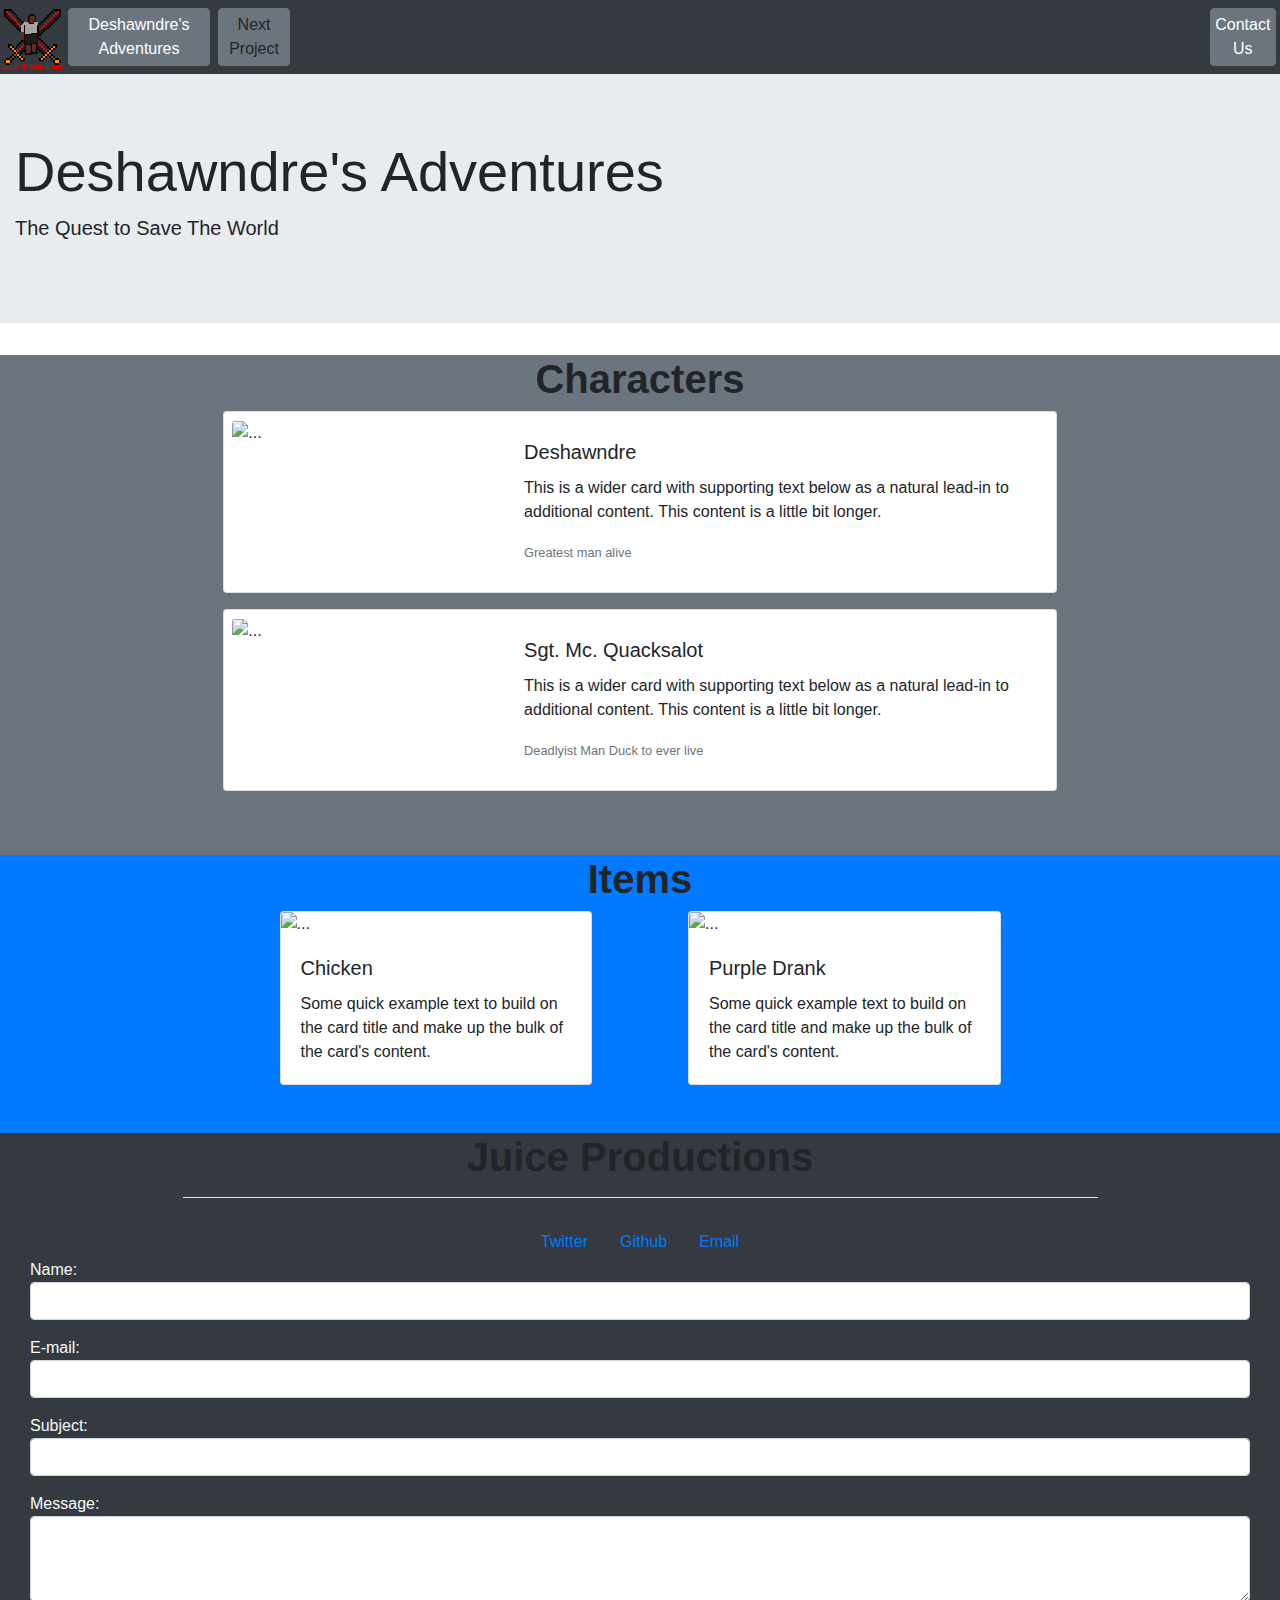
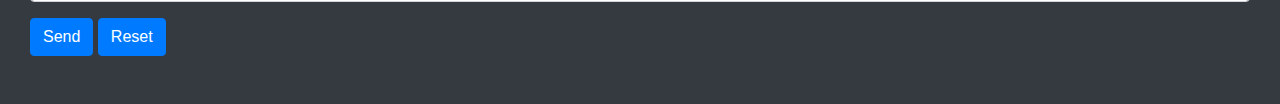
==== deshawndrepage.html @ 8f4e0a9c "Layout completed for Deshawndre Page" ====
<!DOCTYPE html>
<html lang="en">

<head>
    <meta charset="UTF-8">
    <meta name="viewport" content="width=device-width, initial-scale=1.0">
    <title>Juice Productions</title>
    <!-----------------------------Bootstrap----------------------------->
    <link rel="stylesheet" href="https://stackpath.bootstrapcdn.com/bootstrap/4.3.1/css/bootstrap.min.css"
        integrity="sha384-ggOyR0iXCbMQv3Xipma34MD+dH/1fQ784/j6cY/iJTQUOhcWr7x9JvoRxT2MZw1T" crossorigin="anonymous">
</head>

<body>
    <nav class="navbar navbar-expand d-flex sticky-top bg-dark p-0">
        <a href="/index.html" class="navbar-brand mr-0 pr-0">
            <img class="img " src="Images/Juice Productions Logo2-64.png" alt="Logo">
        </a>
        <a class="btn btn-secondary p-1 m-1 text-wrap" href="/deshawndrepage.html">Deshawndre's Adventures</a>
        <a class="btn btn-secondary p-1 m-1 text-wrap">Next Project</a>
        <div class="spacer w-100"></div>
        <a class="btn btn-secondary p-1 m-1 text-wrap justify-self-end" href="#Contact">Contact Us</a>
    </nav>
    <div class="jumbotron jumbotron-fluid">
        <div class="container-fluid">
            <h1 class="display-4">Deshawndre's Adventures</h1>
            <p class="lead">The Quest to Save The World</p>
        </div>
    </div>
    <div class="container-fluid w-100 team bg-secondary pb-5 d-flex flex-column align-items-center">
        <h1 class="col-lg-12 text-center font-weight-bold">Characters</h1>
        <div class="card mb-3 mh-50 col-lg-8  p-2">
            <div class="row no-gutters">
                <div class="col-md-4">
                    <img src="https://via.placeholder.com/200x400?text=Image+of+Deshawndre" class="card-img img-fluid" alt="...">
                </div>
                <div class="col-md-8">
                    <div class="card-body">
                        <h5 class="card-title img-fluid">Deshawndre</h5>
                        <p class="card-text">This is a wider card with supporting text below as a natural lead-in to
                            additional content. This content is a little bit longer.</p>
                        <p class="card-text"><small class="text-muted">Greatest man alive</small></p>
                    </div>
                </div>
            </div>
        </div>
        <div class="card mb-3 mh-50 col-lg-8  p-2">
            <div class="row no-gutters">
                <div class="col-md-4">
                    <img src="https://via.placeholder.com/200x400?text=Image+of+Deshawndre" class="card-img img-fluid" alt="...">
                </div>
                <div class="col-md-8">
                    <div class="card-body">
                        <h5 class="card-title">Sgt. Mc. Quacksalot</h5>
                        <p class="card-text">This is a wider card with supporting text below as a natural lead-in to
                            additional content. This content is a little bit longer.</p>
                        <p class="card-text"><small class="text-muted">Deadlyist Man Duck to ever live</small></p>
                    </div>
                </div>
            </div>
        </div>
    </div>
    <div class="container-fluid w-100 team bg-primary pb-5 d-flex flex-column">
        <h1 class=" text-center font-weight-bold ">Items</h1>
        <div class="d-flex justify-content-center flex-wrap">
            <div class="card w-25 mx-5">
                <img src="https://via.placeholder.com/100x100" class="card-img-top " alt="...">
                <div class="card-body">
                    <h5 class="card-title">Chicken</h5>
                    <p class="card-text">Some quick example text to build on the card title and make up the bulk of the
                        card's content.</p>
                </div>
            </div>
            <div class="card w-25 mx-5">
                <img src="https://via.placeholder.com/100x100" class="card-img-top flex-shrink-1" alt="...">
                <div class="card-body">
                    <h5 class="card-title">Purple Drank</h5>
                    <p class="card-text">Some quick example text to build on the card title and make up the bulk of the
                        card's content.</p>
                </div>
            </div>
        </div>
    </div>















    <div class="container-fluid w-100 team bg-dark pb-5 d-flex flex-column align-items-center">
        <footer class="col-12">
            <h1 class="col-lg-12 text-center font-weight-bold">Juice Productions</h1>
            <hr class="bg-light w-75">
            <ul class="list-group list-group-horizontal pt-3  justify-content-center">
                <li class="list-group item px-3"><a href="https://www.twitter.com">Twitter</a></li>
                <li class="list-group item px-3"><a href="https://Github.com">Github</a></li>
                <li class="list-group item px-3"><a href="mailto: shaunnorton87@gmail.com">Email</a></li>
            </ul>
            <form action="mailto:shaunman2@hotmail.com" method="get" enctype="text/plain" class=" m-0"
                id="Contact">
                <div class="form-group">
                    <span class="form-text text-light">Name:</span>
                    <input type="text" class="form-control" name="name">
                </div>
                <div class="form-group">
                    <span class="form-text text-light">E-mail:</span>
                    <input type="text" class="form-control" name="mail">
                </div>
                <div class="form-group">
                    <span class="form-text text-light">Subject:</span>
                    <input type="text" class="form-control" name="subject">
                </div>
                <div class="form-group">
                    <span class="form-text text-light">Message:</span>
                    <textarea class="form-control" name="body" rows="3"></textarea>
                </div>
                <input type="submit" value="Send" class="btn btn-primary">
                <input type="reset" value="Reset" class="btn btn-primary">
            </form>


        </footer>
    </div>
</body>
</footer>
</div>
<!-------------------------Bootstrap Scripts------------------------->
<script src="https://code.jquery.com/jquery-3.3.1.slim.min.js"
    integrity="sha384-q8i/X+965DzO0rT7abK41JStQIAqVgRVzpbzo5smXKp4YfRvH+8abtTE1Pi6jizo"
    crossorigin="anonymous"></script>
<script src="https://cdnjs.cloudflare.com/ajax/libs/popper.js/1.14.7/umd/popper.min.js"
    integrity="sha384-UO2eT0CpHqdSJQ6hJty5KVphtPhzWj9WO1clHTMGa3JDZwrnQq4sF86dIHNDz0W1"
    crossorigin="anonymous"></script>
<script src="https://stackpath.bootstrapcdn.com/bootstrap/4.3.1/js/bootstrap.min.js"
    integrity="sha384-JjSmVgyd0p3pXB1rRibZUAYoIIy6OrQ6VrjIEaFf/nJGzIxFDsf4x0xIM+B07jRM"
    crossorigin="anonymous"></script>
</body>

</html>
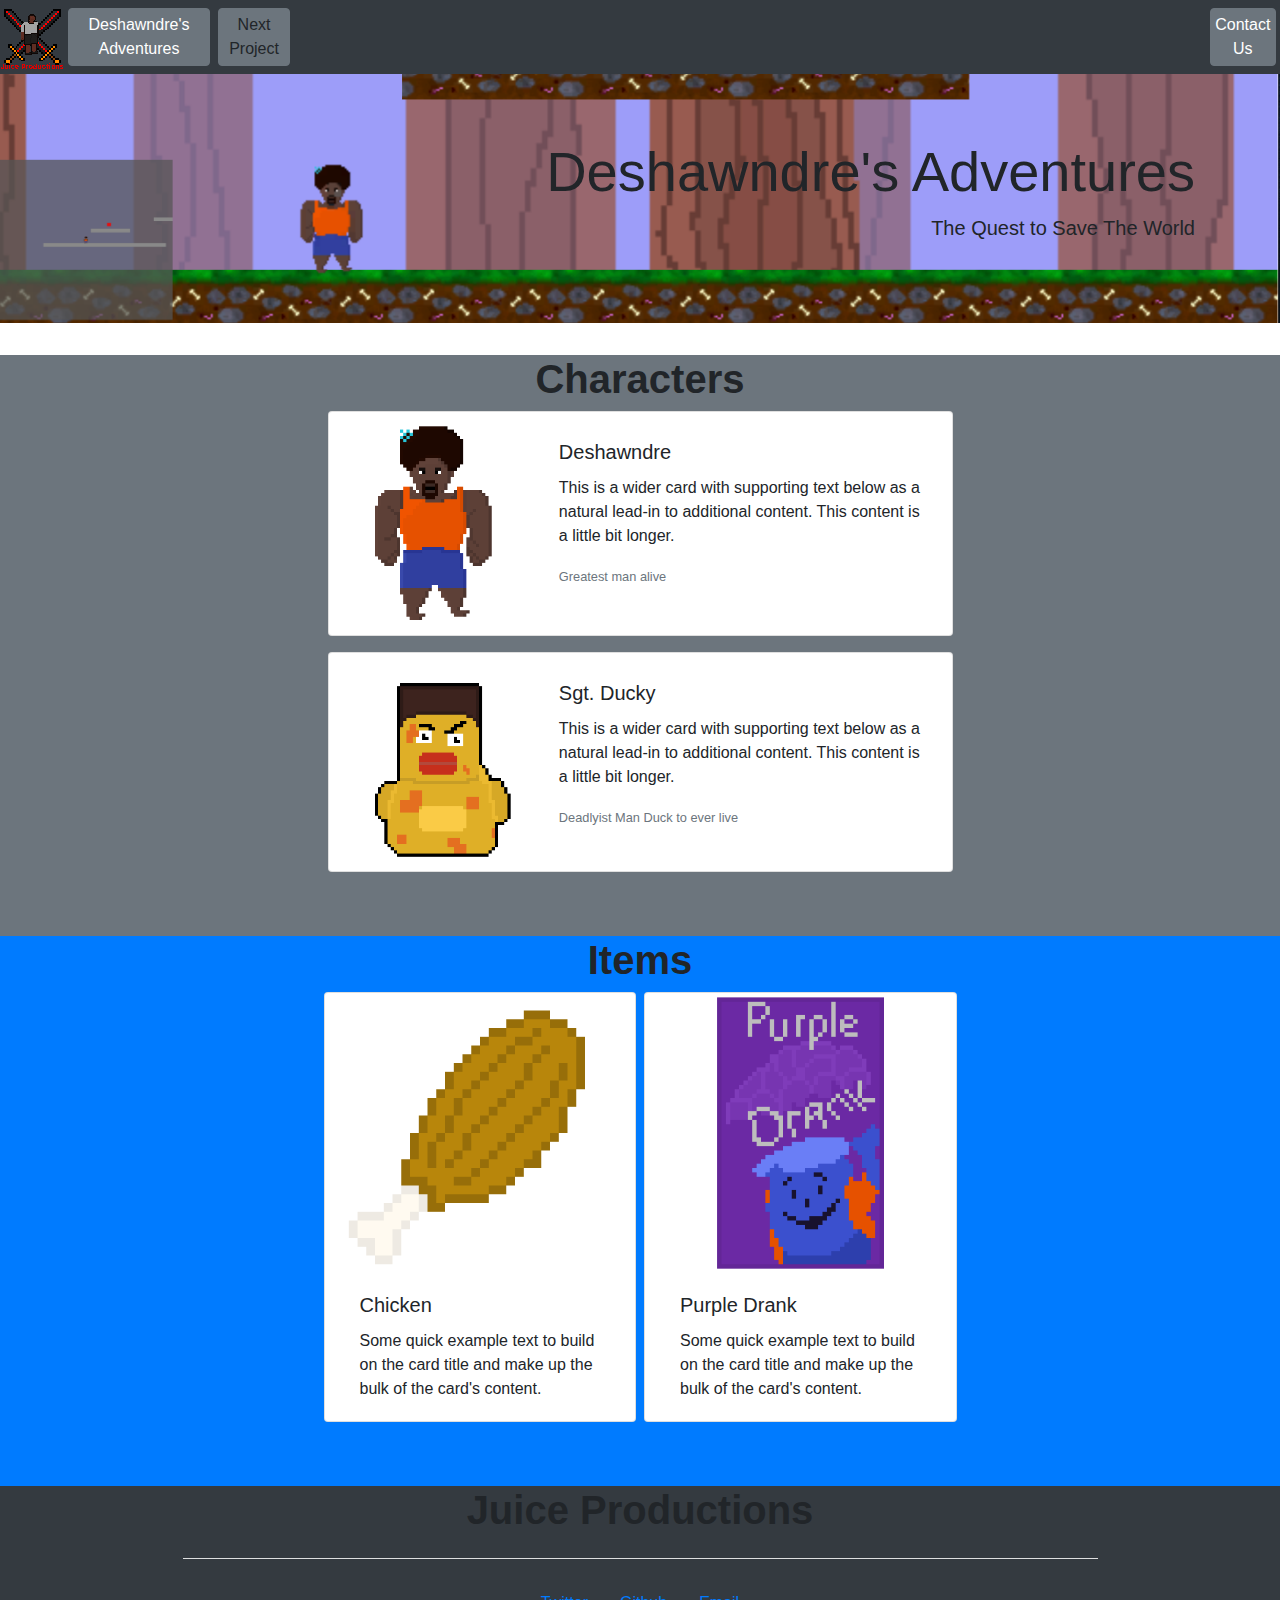
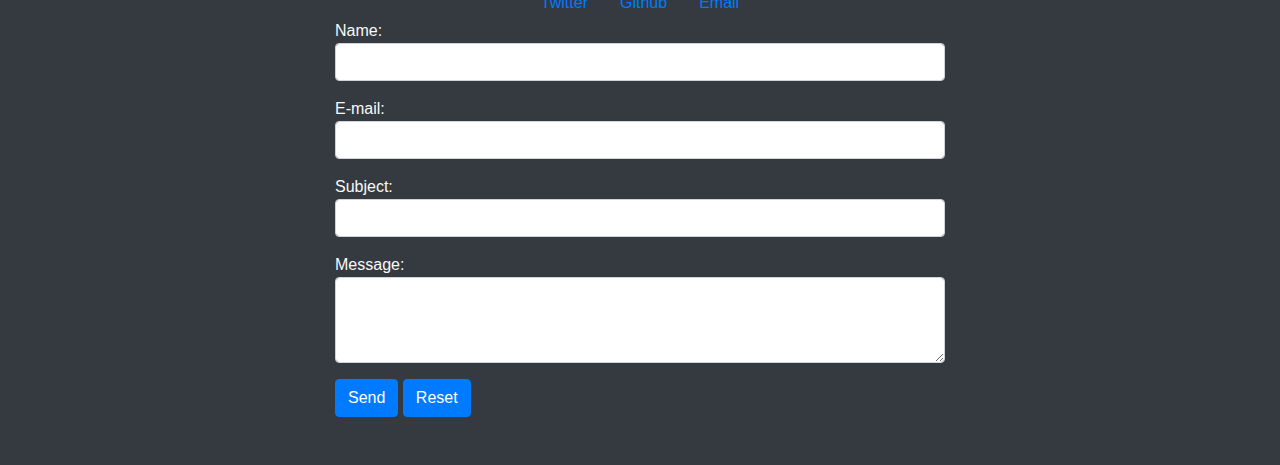
==== commit 9bc73eab: "Added alot of pictures es and changed some classes" ====
--- a/deshawndrepage.html
+++ b/deshawndrepage.html
@@ -8,32 +8,33 @@
     <!-----------------------------Bootstrap----------------------------->
     <link rel="stylesheet" href="https://stackpath.bootstrapcdn.com/bootstrap/4.3.1/css/bootstrap.min.css"
         integrity="sha384-ggOyR0iXCbMQv3Xipma34MD+dH/1fQ784/j6cY/iJTQUOhcWr7x9JvoRxT2MZw1T" crossorigin="anonymous">
+    <link rel="stylesheet" href="styles.css">
 </head>
 
 <body>
     <nav class="navbar navbar-expand d-flex sticky-top bg-dark p-0">
         <a href="/index.html" class="navbar-brand mr-0 pr-0">
-            <img class="img " src="Images/Juice Productions Logo2-64.png" alt="Logo">
+            <img class="img " src="Images/Logo/Juice Productions Logo2-64.png" alt="Logo">
         </a>
         <a class="btn btn-secondary p-1 m-1 text-wrap" href="/deshawndrepage.html">Deshawndre's Adventures</a>
         <a class="btn btn-secondary p-1 m-1 text-wrap">Next Project</a>
         <div class="spacer w-100"></div>
         <a class="btn btn-secondary p-1 m-1 text-wrap justify-self-end" href="#Contact">Contact Us</a>
     </nav>
-    <div class="jumbotron jumbotron-fluid">
-        <div class="container-fluid">
-            <h1 class="display-4">Deshawndre's Adventures</h1>
-            <p class="lead">The Quest to Save The World</p>
+    <div class="jumbotron jumbotron-fluid hero ">
+        <div class="container">
+            <h1 class="display-4 ml-auto text-right">Deshawndre's Adventures</h1>
+            <p class="lead ml-auto text-right">The Quest to Save The World</p>
         </div>
     </div>
-    <div class="container-fluid w-100 team bg-secondary pb-5 d-flex flex-column align-items-center">
+    <div class="container-fluid w-100 team bg-secondary pb-5 d-flex flex-column align-items-center justify-content-around">
         <h1 class="col-lg-12 text-center font-weight-bold">Characters</h1>
-        <div class="card mb-3 mh-50 col-lg-8  p-2">
+        <div class="card mb-3 h-25 col-lg-6  p-2 ">
             <div class="row no-gutters">
-                <div class="col-md-4">
-                    <img src="https://via.placeholder.com/200x400?text=Image+of+Deshawndre" class="card-img img-fluid" alt="...">
+                <div class="col-lg-4">
+                    <img src="Images/Deshawndre/DeshawndreIdleAni2.gif" class="card-img img-fluid  mb-1" alt="...">
                 </div>
-                <div class="col-md-8">
+                <div class="col-lg-8">
                     <div class="card-body">
                         <h5 class="card-title img-fluid">Deshawndre</h5>
                         <p class="card-text">This is a wider card with supporting text below as a natural lead-in to
@@ -43,14 +44,14 @@
                 </div>
             </div>
         </div>
-        <div class="card mb-3 mh-50 col-lg-8  p-2">
+        <div class="card mb-3 mh-50 col-lg-6  p-2 ">
             <div class="row no-gutters">
-                <div class="col-md-4">
-                    <img src="https://via.placeholder.com/200x400?text=Image+of+Deshawndre" class="card-img img-fluid" alt="...">
+                <div class="col-lg-4">
+                    <img src="Images/Deshawndre/Sergent Ducky.png" class="card-img img-fluid" alt="...">
                 </div>
-                <div class="col-md-8">
+                <div class="col-lg-8">
                     <div class="card-body">
-                        <h5 class="card-title">Sgt. Mc. Quacksalot</h5>
+                        <h5 class="card-title">Sgt. Ducky</h5>
                         <p class="card-text">This is a wider card with supporting text below as a natural lead-in to
                             additional content. This content is a little bit longer.</p>
                         <p class="card-text"><small class="text-muted">Deadlyist Man Duck to ever live</small></p>
@@ -59,19 +60,19 @@
             </div>
         </div>
     </div>
-    <div class="container-fluid w-100 team bg-primary pb-5 d-flex flex-column">
-        <h1 class=" text-center font-weight-bold ">Items</h1>
-        <div class="d-flex justify-content-center flex-wrap">
-            <div class="card w-25 mx-5">
-                <img src="https://via.placeholder.com/100x100" class="card-img-top " alt="...">
+    <div class="container-fluid w-100 bg-primary pb-5 ">
+        <h1 class=" col-lg-12 text-center font-weight-bold ">Items</h1>
+        <div class="h-25 row px-auto mx-auto">
+            <div class="card  ml-auto mb-3 mr-1 col-lg-3">
+                <img src="Images/Deshawndre/Chicken.gif" class="card-img-top img-fluid" alt="...">
                 <div class="card-body">
                     <h5 class="card-title">Chicken</h5>
                     <p class="card-text">Some quick example text to build on the card title and make up the bulk of the
                         card's content.</p>
                 </div>
             </div>
-            <div class="card w-25 mx-5">
-                <img src="https://via.placeholder.com/100x100" class="card-img-top flex-shrink-1" alt="...">
+            <div class="card mr-auto ml-1 mb-3 col-lg-3">
+                <img src="Images/Deshawndre/PurpleDrank.gif" class="card-img-top img-fluid" alt="...">
                 <div class="card-body">
                     <h5 class="card-title">Purple Drank</h5>
                     <p class="card-text">Some quick example text to build on the card title and make up the bulk of the
@@ -95,8 +96,8 @@
 
 
 
-    <div class="container-fluid w-100 team bg-dark pb-5 d-flex flex-column align-items-center">
-        <footer class="col-12">
+    <div class="container-fluid w-100 bg-dark pb-5 d-flex flex-column align-items-center">
+        <footer class="col-12 d-flex flex-column align-items-center">
             <h1 class="col-lg-12 text-center font-weight-bold">Juice Productions</h1>
             <hr class="bg-light w-75">
             <ul class="list-group list-group-horizontal pt-3  justify-content-center">
@@ -104,7 +105,7 @@
                 <li class="list-group item px-3"><a href="https://Github.com">Github</a></li>
                 <li class="list-group item px-3"><a href="mailto: shaunnorton87@gmail.com">Email</a></li>
             </ul>
-            <form action="mailto:shaunman2@hotmail.com" method="get" enctype="text/plain" class=" m-0"
+            <form action="mailto:shaunman2@hotmail.com" method="get" enctype="text/plain" class="w-50 m-0"
                 id="Contact">
                 <div class="form-group">
                     <span class="form-text text-light">Name:</span>
@@ -130,8 +131,7 @@
         </footer>
     </div>
 </body>
-</footer>
-</div>
+
 <!-------------------------Bootstrap Scripts------------------------->
 <script src="https://code.jquery.com/jquery-3.3.1.slim.min.js"
     integrity="sha384-q8i/X+965DzO0rT7abK41JStQIAqVgRVzpbzo5smXKp4YfRvH+8abtTE1Pi6jizo"
--- a/styles.css
+++ b/styles.css
@@ -0,0 +1,16 @@
+.hero {
+    background-image: url(Images/Deshawndre/Deshawndre2.png);
+    background-size: cover;
+    background-repeat: no-repeat;
+    background-position-y: bottom;
+    background-position-x: left;
+
+}
+
+.email{
+    
+}
+
+.items {
+    max-height: 50%;
+}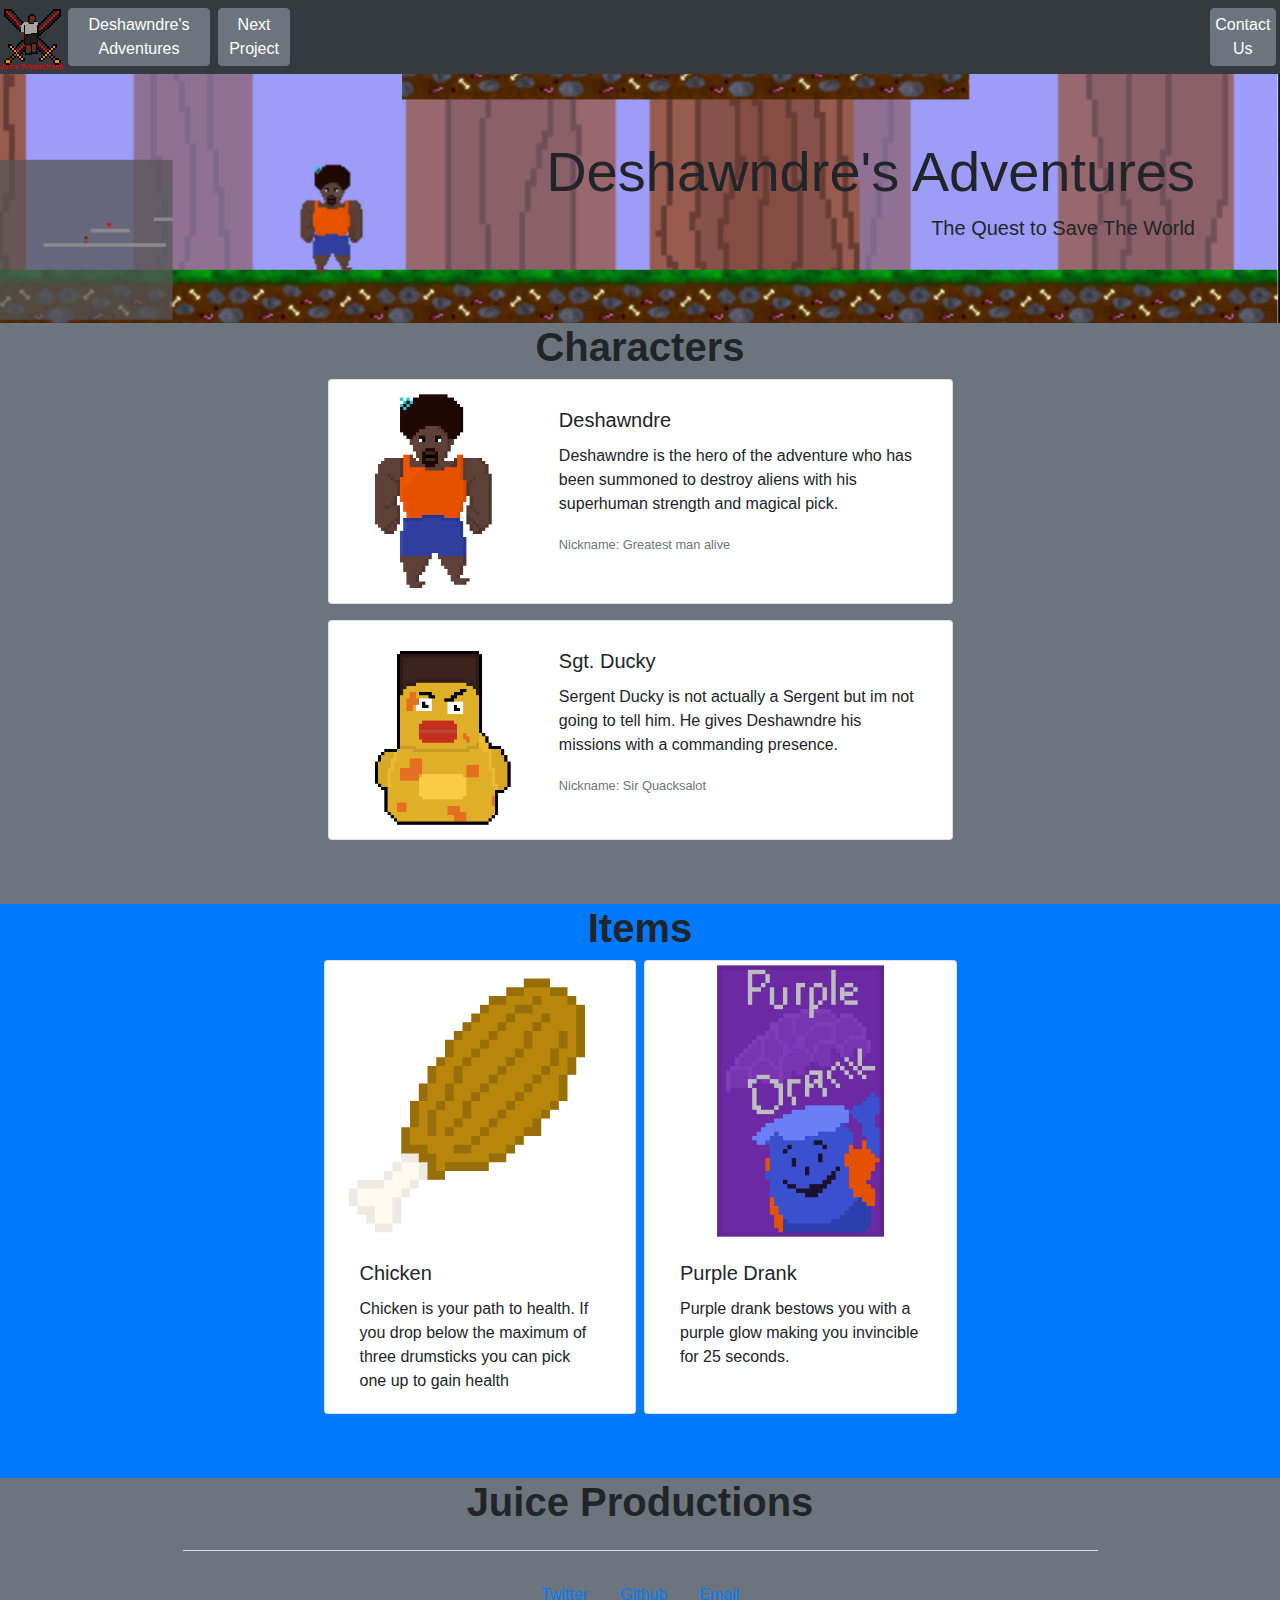
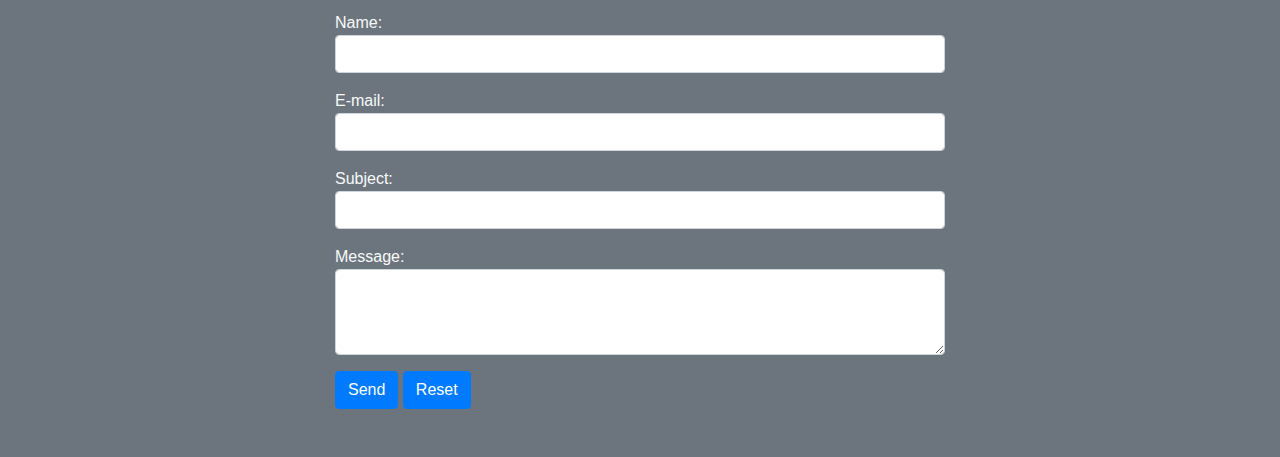
==== commit a212635b: "Added a bootstrap theme and fixed some bugs" ====
--- a/deshawndrepage.html
+++ b/deshawndrepage.html
@@ -8,6 +8,7 @@
     <!-----------------------------Bootstrap----------------------------->
     <link rel="stylesheet" href="https://stackpath.bootstrapcdn.com/bootstrap/4.3.1/css/bootstrap.min.css"
         integrity="sha384-ggOyR0iXCbMQv3Xipma34MD+dH/1fQ784/j6cY/iJTQUOhcWr7x9JvoRxT2MZw1T" crossorigin="anonymous">
+    <link rel="stylesheet" href="https://bootswatch.com/4/cyborg/bootstrap.min.css">
     <link rel="stylesheet" href="styles.css">
 </head>
 
@@ -17,11 +18,11 @@
             <img class="img " src="Images/Logo/Juice Productions Logo2-64.png" alt="Logo">
         </a>
         <a class="btn btn-secondary p-1 m-1 text-wrap" href="/deshawndrepage.html">Deshawndre's Adventures</a>
-        <a class="btn btn-secondary p-1 m-1 text-wrap">Next Project</a>
+        <a class="btn btn-secondary p-1 m-1 text-wrap" href="/mysterypage.html">Next Project</a>
         <div class="spacer w-100"></div>
         <a class="btn btn-secondary p-1 m-1 text-wrap justify-self-end" href="#Contact">Contact Us</a>
     </nav>
-    <div class="jumbotron jumbotron-fluid hero ">
+    <div class="jumbotron jumbotron-fluid hero mb-0">
         <div class="container">
             <h1 class="display-4 ml-auto text-right">Deshawndre's Adventures</h1>
             <p class="lead ml-auto text-right">The Quest to Save The World</p>
@@ -37,9 +38,8 @@
                 <div class="col-lg-8">
                     <div class="card-body">
                         <h5 class="card-title img-fluid">Deshawndre</h5>
-                        <p class="card-text">This is a wider card with supporting text below as a natural lead-in to
-                            additional content. This content is a little bit longer.</p>
-                        <p class="card-text"><small class="text-muted">Greatest man alive</small></p>
+                        <p class="card-text">Deshawndre is the hero of the adventure who has been summoned to destroy aliens with his superhuman strength and magical pick.</p>
+                        <p class="card-text"><small class="text-muted">Nickname: Greatest man alive</small></p>
                     </div>
                 </div>
             </div>
@@ -52,9 +52,8 @@
                 <div class="col-lg-8">
                     <div class="card-body">
                         <h5 class="card-title">Sgt. Ducky</h5>
-                        <p class="card-text">This is a wider card with supporting text below as a natural lead-in to
-                            additional content. This content is a little bit longer.</p>
-                        <p class="card-text"><small class="text-muted">Deadlyist Man Duck to ever live</small></p>
+                        <p class="card-text">Sergent Ducky is not actually a Sergent but im not going to tell him. He gives Deshawndre his missions with a commanding presence.</p>
+                        <p class="card-text"><small class="text-muted">Nickname: Sir Quacksalot</small></p>
                     </div>
                 </div>
             </div>
@@ -67,16 +66,14 @@
                 <img src="Images/Deshawndre/Chicken.gif" class="card-img-top img-fluid" alt="...">
                 <div class="card-body">
                     <h5 class="card-title">Chicken</h5>
-                    <p class="card-text">Some quick example text to build on the card title and make up the bulk of the
-                        card's content.</p>
+                    <p class="card-text">Chicken is your path to health. If you drop below the maximum of three drumsticks you can pick one up to gain health</p>
                 </div>
             </div>
             <div class="card mr-auto ml-1 mb-3 col-lg-3">
                 <img src="Images/Deshawndre/PurpleDrank.gif" class="card-img-top img-fluid" alt="...">
                 <div class="card-body">
                     <h5 class="card-title">Purple Drank</h5>
-                    <p class="card-text">Some quick example text to build on the card title and make up the bulk of the
-                        card's content.</p>
+                    <p class="card-text">Purple drank bestows you with a purple glow making you invincible for 25 seconds.</p>
                 </div>
             </div>
         </div>
@@ -96,7 +93,7 @@
 
 
 
-    <div class="container-fluid w-100 bg-dark pb-5 d-flex flex-column align-items-center">
+    <div class="container-fluid w-100 bg-secondary pb-5 d-flex flex-column align-items-center">
         <footer class="col-12 d-flex flex-column align-items-center">
             <h1 class="col-lg-12 text-center font-weight-bold">Juice Productions</h1>
             <hr class="bg-light w-75">
